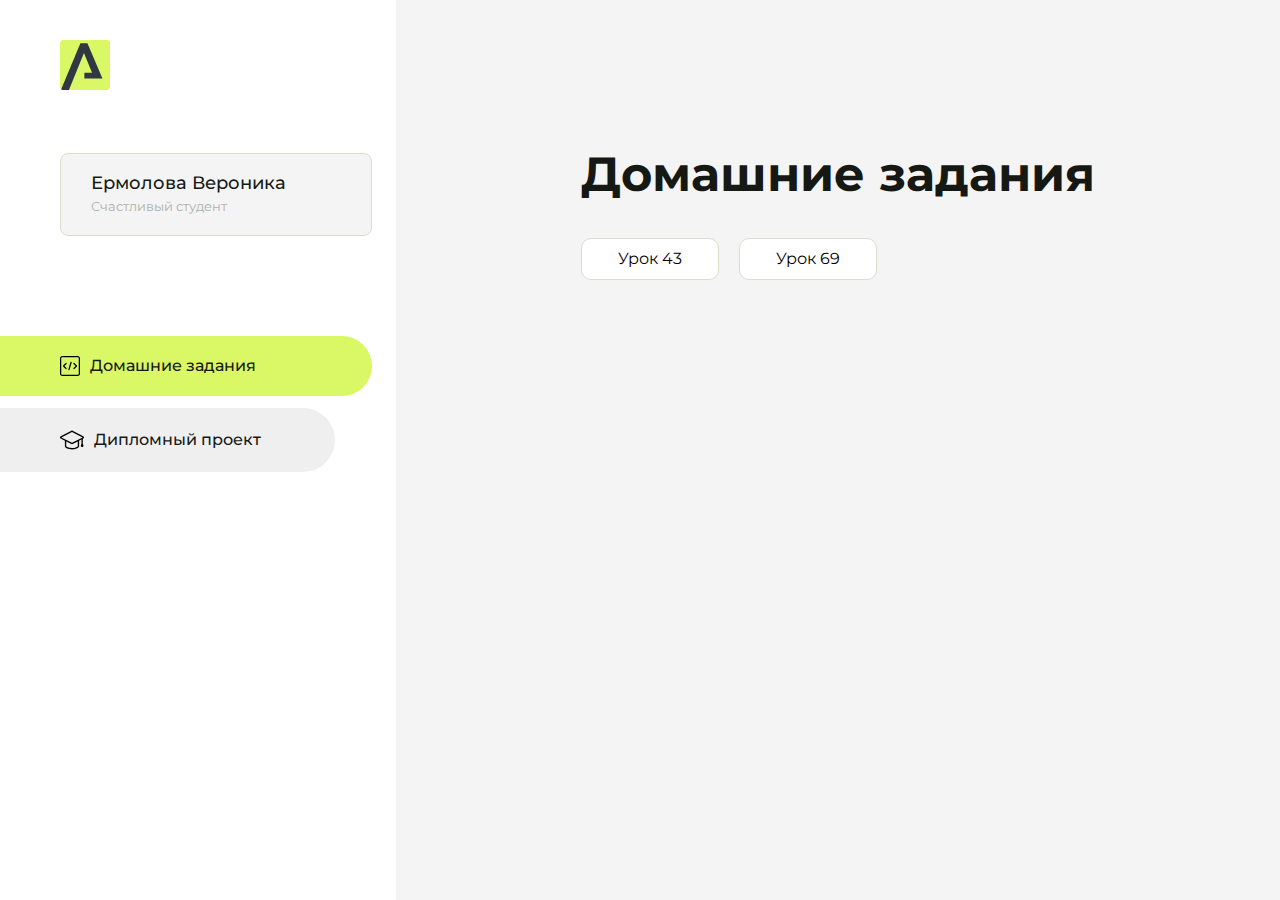
==== index.html @ a76332d9 "Update index.html" ====
<!DOCTYPE html>
<html lang="en">
<head>
    <meta charset="UTF-8">
    <meta name="viewport" content="width=device-width, initial-scale=1.0">
    <title>Домашняя работа</title>
    <link rel="shortcut icon" href="src/logo.ico" type="image/x-icon">
    <link rel="preconnect" href="https://fonts.googleapis.com">
    <link rel="preconnect" href="https://fonts.gstatic.com" crossorigin>
    <link href="https://fonts.googleapis.com/css2?family=Montserrat:wght@400;500;700&family=Rubik:wght@500&display=swap"
          rel="stylesheet">
    <link rel="stylesheet" href="src/style.css">
</head>
<body id="body">
<div class="overlay" id="overlay"></div>
<div class="layout">
    <div class="burger" id="burger">
        <svg viewBox="0 0 24 24" fill="none" xmlns="http://www.w3.org/2000/svg">
            <g id="SVGRepo_bgCarrier" stroke-width="0"></g>
            <g id="SVGRepo_tracerCarrier" stroke-linecap="round" stroke-linejoin="round"></g>
            <g id="SVGRepo_iconCarrier">
                <path d="M4 18L20 18" stroke="#DAF765" stroke-width="2" stroke-linecap="round"></path>
                <path d="M4 12L20 12" stroke="#DAF765" stroke-width="2" stroke-linecap="round"></path>
                <path d="M4 6L20 6" stroke="#DAF765" stroke-width="2" stroke-linecap="round"></path>
            </g>
        </svg>
    </div>
    <aside class="sidebar" id="sidebar">
        <div class="sidebar__inner">
            <div class="logo">
                <svg width="50" height="50" viewBox="0 0 50 50" fill="none" xmlns="http://www.w3.org/2000/svg">
                    <g clip-path="url(#clip0_513_74730)">
                        <path d="M46.17 -0.257004H3.83C1.57281 -0.257004 -0.257 1.57281 -0.257 3.83V46.17C-0.257 48.4272 1.57281 50.257 3.83 50.257H46.17C48.4272 50.257 50.257 48.4272 50.257 46.17V3.83C50.257 1.57281 48.4272 -0.257004 46.17 -0.257004Z"
                              fill="#DAF765"/>
                        <path d="M24.375 38.4H42.461L27.441 3.1585H20.4355C20.4355 3.1585 6.7895 35.881 1.1945 49.294C2.015 50.0275 3.0945 50.257 3.6945 50.257H8.8445L23.954 13.07L32.0465 32.8285H24.375V38.4Z"
                              fill="#323843"/>
                    </g>
                    <defs>
                        <clipPath id="clip0_513_74730">
                            <rect width="50" height="50" fill="white"/>
                        </clipPath>
                    </defs>
                </svg>
            </div>
            <div class="sidebar__user">
                <div class="sidebar__name">Ермолова Вероника</div>
                <div class="sidebar__text">Счастливый студент</div>
            </div>
            <div class="sidebar__tabs">
                <div class="sidebar__item">
                    <button class="sidebar__button active" id="tasks">
                        <svg xmlns="http://www.w3.org/2000/svg" width="20" height="20" viewBox="0 0 20 20" fill="none">
                            <g clip-path="url(#clip0_704_74543)">
                                <path d="M17.7083 20H2.29167C1.0275 20 0 18.9725 0 17.7083V2.29167C0 1.0275 1.0275 0 2.29167 0H17.7083C18.9725 0 20 1.0275 20 2.29167V17.7083C20 18.9725 18.9725 20 17.7083 20ZM2.29167 1.25C1.7175 1.25 1.25 1.7175 1.25 2.29167V17.7083C1.25 18.2825 1.7175 18.75 2.29167 18.75H17.7083C18.2825 18.75 18.75 18.2825 18.75 17.7083V2.29167C18.75 1.7175 18.2825 1.25 17.7083 1.25H2.29167Z"
                                      fill="black"/>
                                <path d="M6.04167 13.125C5.88167 13.125 5.72167 13.0642 5.6 12.9417L3.1 10.4417C2.85583 10.1975 2.85583 9.80167 3.1 9.5575L5.6 7.0575C5.84417 6.81333 6.24 6.81333 6.48417 7.0575C6.72833 7.30167 6.72833 7.6975 6.48417 7.94167L4.42583 10L6.48417 12.0583C6.72833 12.3025 6.72833 12.6983 6.48417 12.9425C6.36167 13.0642 6.20167 13.125 6.04167 13.125Z"
                                      fill="black"/>
                                <path d="M8.95833 14.1667C8.9 14.1667 8.84 14.1583 8.78167 14.1417C8.45083 14.0442 8.26083 13.6967 8.35833 13.3658L10.4417 6.28251C10.5392 5.95084 10.8892 5.76417 11.2175 5.85917C11.5483 5.95667 11.7383 6.30417 11.6408 6.63501L9.5575 13.7183C9.47833 13.9908 9.22833 14.1667 8.95833 14.1667Z"
                                      fill="black"/>
                                <path d="M13.9583 13.125C13.7983 13.125 13.6383 13.0642 13.5167 12.9417C13.2725 12.6975 13.2725 12.3017 13.5167 12.0575L15.575 9.99916L13.5167 7.94083C13.2725 7.69666 13.2725 7.30083 13.5167 7.05666C13.7608 6.81249 14.1567 6.81249 14.4008 7.05666L16.9008 9.55666C17.145 9.80083 17.145 10.1967 16.9008 10.4408L14.4008 12.9408C14.2783 13.0642 14.1183 13.125 13.9583 13.125Z"
                                      fill="black"/>
                            </g>
                            <defs>
                                <clipPath id="clip0_704_74543">
                                    <rect width="20" height="20" fill="white"/>
                                </clipPath>
                            </defs>
                        </svg>
                        <span>Домашние задания</span></button>
                </div>
                <div class="sidebar__item">
                    <button class="sidebar__button" id="diplom">
                        <svg xmlns="http://www.w3.org/2000/svg" width="24" height="24" viewBox="0 0 24 24" fill="none">
                            <g clip-path="url(#clip0_704_74553)">
                                <path d="M23.2628 10.5971C23.7176 10.365 24 9.90375 24 9.39337C24 8.883 23.7176 8.42175 23.2628 8.18962L12.6135 2.75362C12.2291 2.55824 11.7705 2.55787 11.3854 2.75399L0.736875 8.19C0.282375 8.42175 0 8.883 0 9.39337C0 9.90375 0.282375 10.365 0.736875 10.5971L4.89038 12.7177V18.2074C4.89038 19.8154 8.412 21.393 12 21.393C15.5884 21.393 19.1096 19.815 19.1096 18.2074V12.7174L21.4609 11.517V15.8017L20.901 17.2305C20.7409 17.6389 20.7934 18.0994 21.0405 18.4616C21.2876 18.8246 21.6979 19.041 22.1366 19.041C22.5754 19.041 22.9852 18.8246 23.2324 18.462C23.4795 18.099 23.532 17.6385 23.3719 17.2301L22.8124 15.8021V10.827L23.2628 10.5971ZM17.7623 18.1721C17.6198 18.6375 15.3491 20.0419 12 20.0419C8.65088 20.0419 6.38025 18.6375 6.2415 18.2074V12.3037L6.23887 12.3019C6.23812 12.057 6.1065 11.8207 5.87325 11.7019L1.3515 9.39337L12 3.95737L22.6489 9.39337L12 14.8294L5.87325 11.7019C5.54063 11.5331 4.6695 11.6674 4.5 12C4.33012 12.3322 4.55813 12.5479 4.89038 12.7177L11.3857 16.0331C11.5781 16.1314 11.7889 16.1805 12 16.1805C12.2107 16.1805 12.4222 16.1314 12.6146 16.0331L17.7593 13.407L17.7623 18.1721Z"
                                      fill="black"/>
                            </g>
                            <defs>
                                <clipPath id="clip0_704_74553">
                                    <rect width="24" height="24" fill="white"/>
                                </clipPath>
                            </defs>
                        </svg>
                        <span>Дипломный проект</span></button>
                </div>
            </div>
        </div>

    </aside>
    <div class="content">
        <div class="container">
            <div class="content__block" id="tasksBlock">
                <div class="content__title">Домашние задания</div>
                <ul class="content__list">
                    <li class="content__list-item">
                        <a href="макет 3/index.html">Урок 43</a>
                    </li>
                     <li class="content__list-item">
                        <a href="макет 4/index.html">Урок 69</a>
                    </li>
                </ul>
            </div>
            <div class="content__block hidden" id="diplomBlock">
                <div class="content__title">Дипломный проект</div>
                <div class="content__list-diplom">
                    <a href="ПАПКА-С-НОМЕРОМ-УРОКА">Ссылка на ДЗ</a>
                </div>
                <div class="content__decor">
                    <div class="content__decor-text">Давай проверим, чему ты научился!</div>
                    <div class="content__decor-img">
                        <img src="src/decor.png" alt="decor">
                    </div>
                </div>
            </div>
        </div>
    </div>
</div>
<script src="src/index.js"></script>
</body>
</html>
---- src/style.css ----
*{padding: 0;margin: 0;border: 0;}
*,*:before,*:after{-webkit-box-sizing: border-box;box-sizing: border-box;}
:focus,:active{outline: none;}
a:focus,a:active{outline: none;}
nav,footer,header,aside{display: block;}
html,body{
    height:100%;width:100%;
    font-size:100%;line-height:1;-ms-text-size-adjust:100%;-moz-text-size-adjust:100%;-webkit-text-size-adjust:100%;}
input,button,textarea{font-family:inherit;}
input::-ms-clear{display: none;}
button{cursor: pointer;}
button::-moz-focus-inner{padding:0;border:0;}
a,a:visited{text-decoration: none;}
a:hover{text-decoration: none;}
ul li{list-style: none;}
img{vertical-align: top;}
h1,h2,h3,h4,h5,h6{font-size:inherit;font-weight: inherit;}
a{color:inherit;}



body {
    font-family: "Montserrat",SansSerif;
    color: black;
}

body.overflow {
    overflow: hidden;
}



.layout {
    display: -webkit-box;
    display: -ms-flexbox;
    display: flex;
    min-height: 100vh;
}

.sidebar {
    padding: 40px 24px 40px 0;
    -ms-flex-negative: 0;
    flex-shrink: 0;
    background-color: white;
}



.content {
    -webkit-box-flex: 1;
    -ms-flex-positive: 1;
    flex-grow: 1;
    background-color: #F4F4F4;
}

.container {
    display: -webkit-box;
    display: -ms-flexbox;
    display: flex;
    -webkit-box-orient: vertical;
    -webkit-box-direction: normal;
    -ms-flex-direction: column;
    flex-direction: column;
    -webkit-box-pack: center;
    -ms-flex-pack: center;
    justify-content: center;
    -webkit-box-align: center;
    -ms-flex-align: center;
    align-items: center;
    padding: 150px 60px 80px 60px;
}


.logo {
    margin-left: 60px;
    margin-bottom: 60px;
}

.sidebar__user {
    background-color: #F4F4F4;
    padding: 20px 30px;
    margin-left: 60px;
    margin-bottom: 100px;
    border-radius: 8px;
    border: 1px solid #DADEC9;
}

.sidebar__name {
    color:#161814;
    font-size: 18px;
    font-weight: 500;
    margin-bottom: 6px;
}

.sidebar__text {
    color: #AFB1A7;
    font-size: 13px;
    font-weight: 400;
    line-height: 130%; /* 16.9px */
}

.sidebar__item {
    width: 372px;
}

.sidebar__button {
    display: -webkit-box;
    display: -ms-flexbox;
    display: flex;
    -webkit-box-align: center;
    -ms-flex-align: center;
    align-items: center;
    gap: 10px;
    padding: 20px 60px;
    margin-bottom: 12px;
    border-radius: 0px 100px 100px 0px;
    -webkit-transition: all .5s;
    -o-transition: all .5s;
    transition: all .5s;
    cursor: pointer;
    width: 90%;
    color:#161814;
    font-size: 16px;
    font-weight: 500;
}

.sidebar__button.active , .sidebar__button:hover {
    width: 100%;
    background-color: #DAF765;
}


.content__title {
    color: #161814;
    font-size: 48px;
    font-weight: 700;
    margin-bottom: 40px;
}

.content__list {
    display: -webkit-box;
    display: -ms-flexbox;
    display: flex;
    -webkit-box-align: center;
    -ms-flex-align: center;
    align-items: center;
    -ms-flex-wrap: wrap;
    flex-wrap: wrap;
    gap: 20px;
}



.content__list-item  {
    cursor: pointer;
    padding: 12px 18px;
    background-color: #fff;
    border-radius: 10px;
    border: 1px solid #DADEC9;
    -webkit-transition: all .3s;
    -o-transition: all .3s;
    transition: all .3s;
}

.content__list-item:hover,.content__list-diplom:hover {
    background-color: #AFB1A7;
}

li a {
    padding: 12px 18px;

}


.content__list-diplom {
    -webkit-transition: all .3s;
    -o-transition: all .3s;
    transition: all .3s;
    display: inline-block;
    padding: 12px 18px;
    background-color: #fff;
    border-radius: 10px;
    border: 1px solid #DADEC9;
}

.content__decor {
    display: -webkit-box;
    display: -ms-flexbox;
    display: flex;
    -webkit-box-align: center;
    -ms-flex-align: center;
    align-items: center;
}

.content__decor-text {
    color:#BEDD44;
    font-size: 36px;
    font-weight: 700;
    line-height: 110%; /* 39.6px */
}

.content__block {
    max-width: 1200px;
}

.content__block.hidden {
    display: none;
}

.content__decor-img img{
    width: 100%;
}

.burger {
    display: none;
    padding: 5px;
    position: fixed;
    top: 3%;
    right: 7%;
    width: 40px;
    height: 40px;
    background-color: #161814;
    border-radius: 50%;
    z-index: 10;
    border: 1px solid #DAF765;
}

@media (max-width: 768px) {
    .burger {
        display: block;
    }

    .sidebar {
        -webkit-transition: all .3s;
        -o-transition: all .3s;
        transition: all .3s;
        -webkit-transform: translateX(-100%);
        -ms-transform: translateX(-100%);
        transform: translateX(-100%);
        position: fixed;
        top: 0;
        left: 0;
        bottom: 0;
        z-index: 5;
    }

    .sidebar.show {
        -webkit-transform: translateX(0%);
        -ms-transform: translateX(0%);
        transform: translateX(0%);
    }

    .overlay {
        opacity: 0;
        pointer-events: none;
        -webkit-transition: all .3s;
        -o-transition: all .3s;
        transition: all .3s;
        position: absolute;
        top: 0;
        right: 0;
        left: 0;
        bottom: 0;
        z-index: 3;
        background-color: #000000e0;
    }

    .overlay.show {
        opacity: 1;
        pointer-events: all;
    }

    .container {
        padding: 40px 20px;
        min-height: 100%;
    }

    .content__decor {
        margin-top: 20px;
        -webkit-box-orient: vertical;
        -webkit-box-direction: normal;
        -ms-flex-direction: column;
        flex-direction: column;
    }
}

@media (max-width: 400px) {
    .sidebar__user {
        margin-left: 0;
    }
}
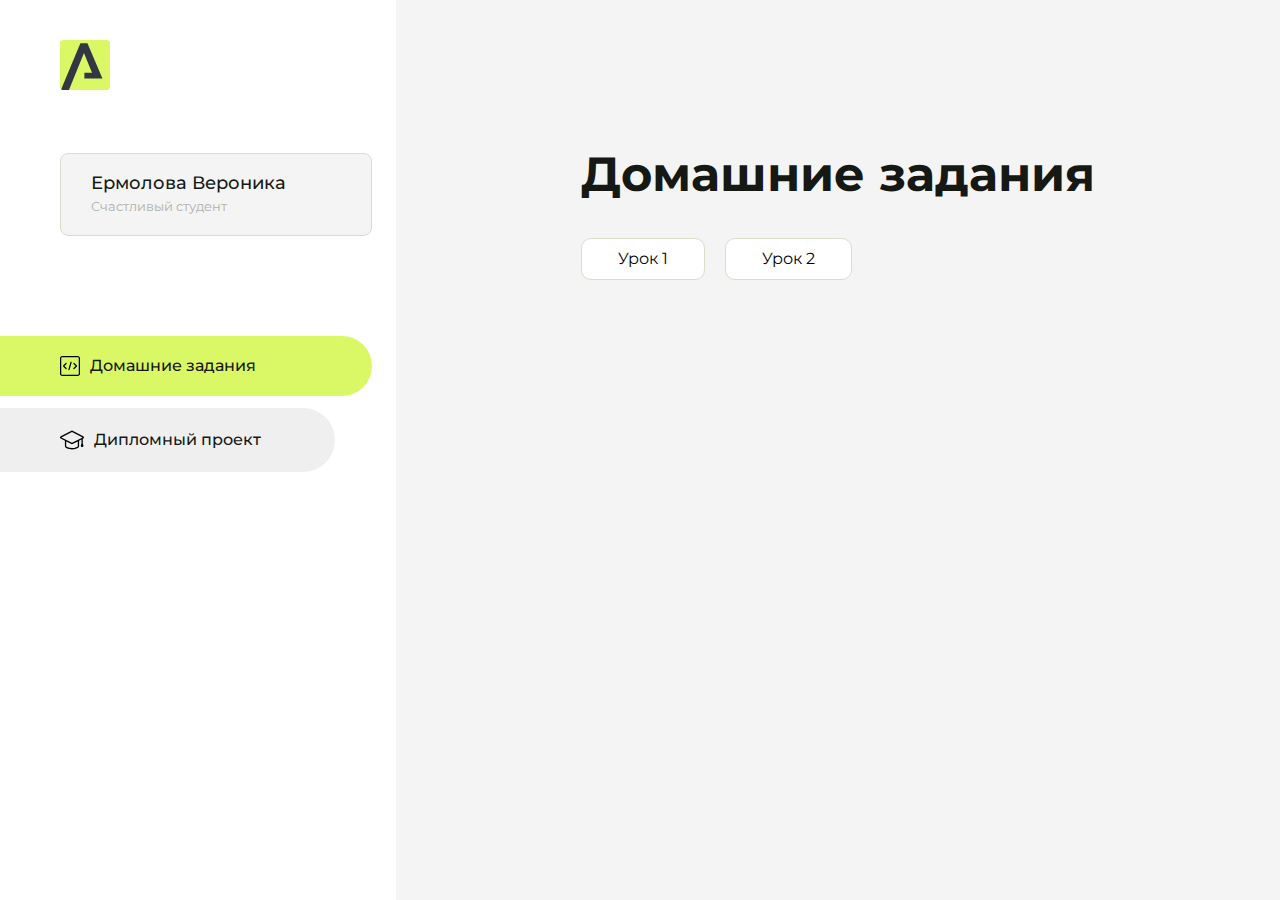
==== commit 7c5caeaf: "Update index.html" ====
--- a/index.html
+++ b/index.html
@@ -93,10 +93,10 @@
                 <div class="content__title">Домашние задания</div>
                 <ul class="content__list">
                     <li class="content__list-item">
-                        <a href="макет 3/index.html">Урок 43</a>
+                        <a href="Макет 3/index.html">Урок 1</a>
                     </li>
                      <li class="content__list-item">
-                        <a href="макет 4/index.html">Урок 69</a>
+                        <a href="Макет 4/index.html">Урок 2</a>
                     </li>
                 </ul>
             </div>
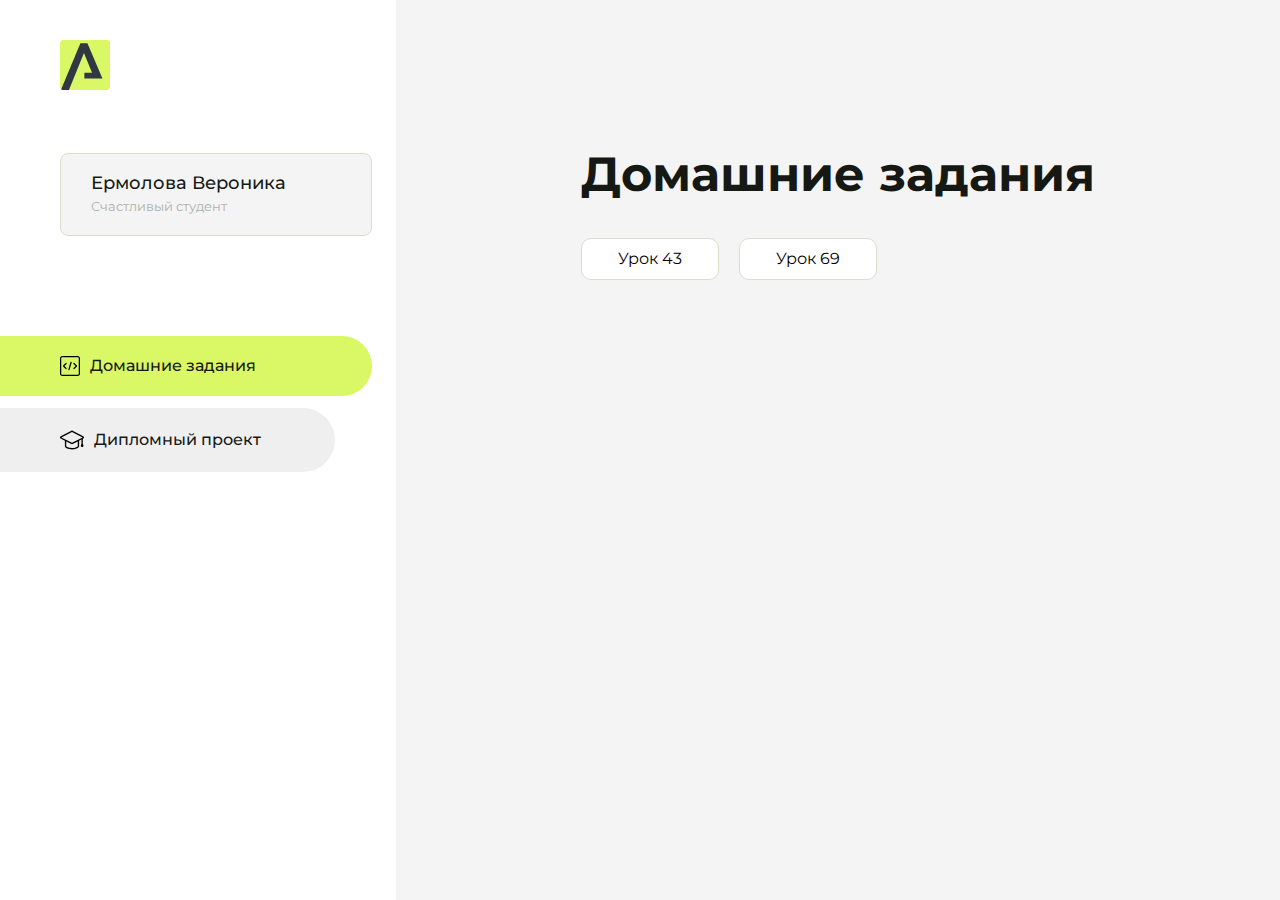
==== commit c473cb12: "Update index.html" ====
--- a/index.html
+++ b/index.html
@@ -93,10 +93,10 @@
                 <div class="content__title">Домашние задания</div>
                 <ul class="content__list">
                     <li class="content__list-item">
-                        <a href="Макет 3/index.html">Урок 1</a>
+                        <a href="Макет3/index.html">Урок 43</a>
                     </li>
                      <li class="content__list-item">
-                        <a href="Макет 4/index.html">Урок 2</a>
+                        <a href="Макет4/index.html">Урок 69</a>
                     </li>
                 </ul>
             </div>
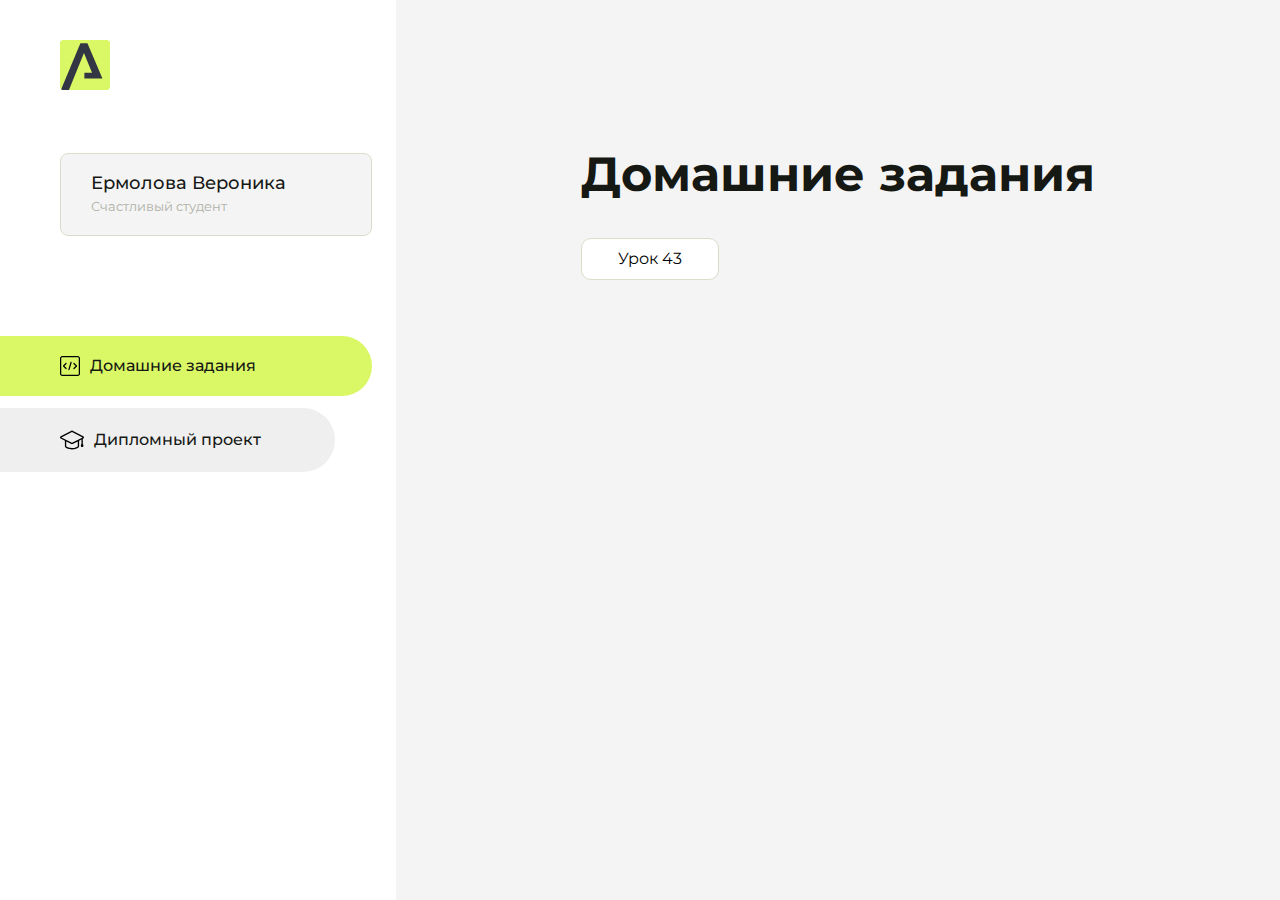
==== commit cc2f6aaa: "Update index.html" ====
--- a/index.html
+++ b/index.html
@@ -95,9 +95,6 @@
                     <li class="content__list-item">
                         <a href="Макет3/index.html">Урок 43</a>
                     </li>
-                     <li class="content__list-item">
-                        <a href="Макет4/index.html">Урок 69</a>
-                    </li>
                 </ul>
             </div>
             <div class="content__block hidden" id="diplomBlock">
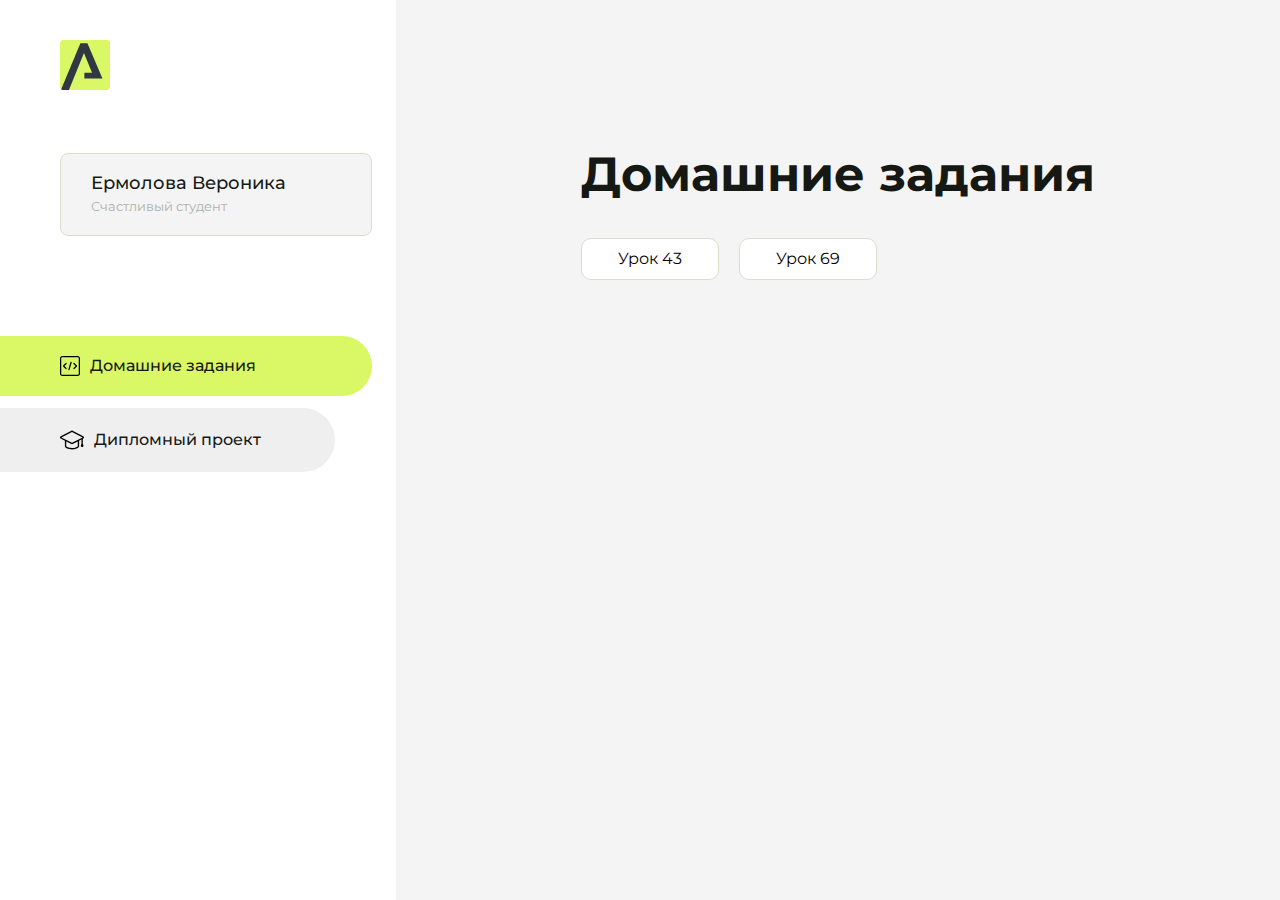
==== commit 1284fda7: "Update index.html" ====
--- a/index.html
+++ b/index.html
@@ -93,7 +93,10 @@
                 <div class="content__title">Домашние задания</div>
                 <ul class="content__list">
                     <li class="content__list-item">
-                        <a href="Макет3/index.html">Урок 43</a>
+                        <a href="Макет 3/index.html">Урок 43</a>
+                    </li>
+                     <li class="content__list-item">
+                        <a href="Макет 4/index.html">Урок 69</a>
                     </li>
                 </ul>
             </div>
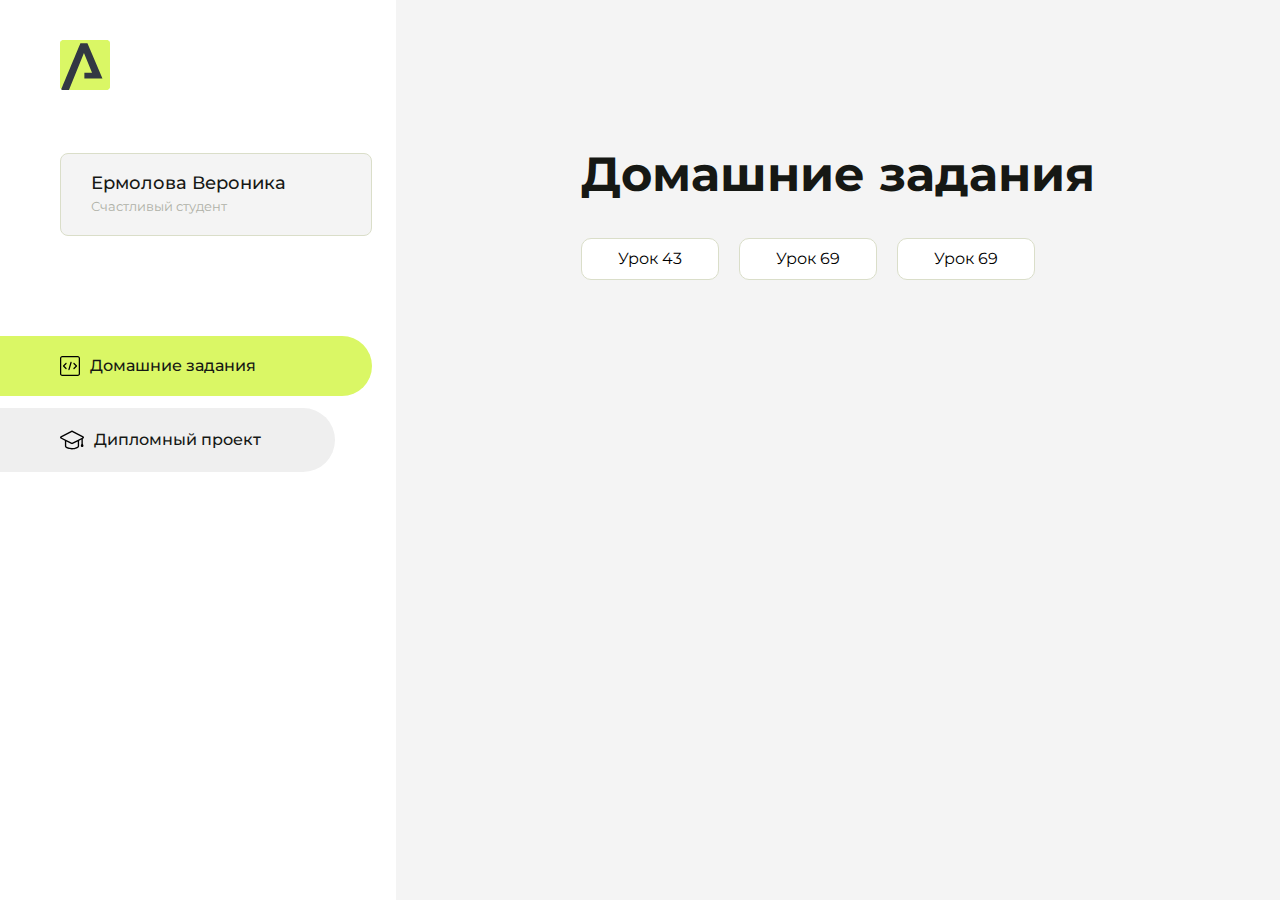
==== commit bb654037: "index.html" ====
--- a/index.html
+++ b/index.html
@@ -98,6 +98,9 @@
                      <li class="content__list-item">
                         <a href="Макет 4/index.html">Урок 69</a>
                     </li>
+                     <li class="content__list-item">
+                        <a href="Макет 5/index.html">Урок 69</a>
+                    </li>
                 </ul>
             </div>
             <div class="content__block hidden" id="diplomBlock">
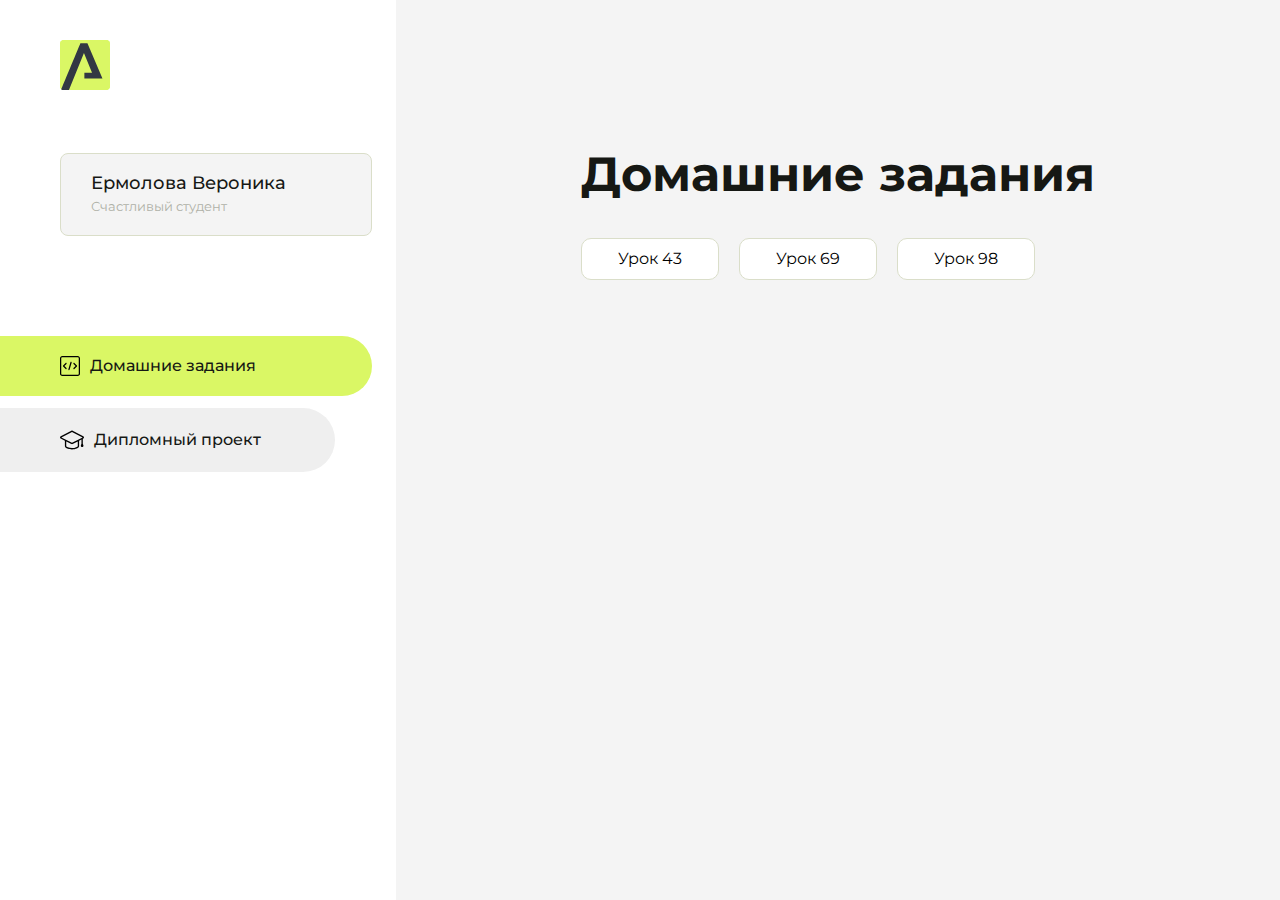
==== commit d18bb3f1: "index.html" ====
--- a/index.html
+++ b/index.html
@@ -99,7 +99,7 @@
                         <a href="Макет 4/index.html">Урок 69</a>
                     </li>
                      <li class="content__list-item">
-                        <a href="Макет 5/index.html">Урок 69</a>
+                        <a href="Макет 5/index.html">Урок 98</a>
                     </li>
                 </ul>
             </div>
